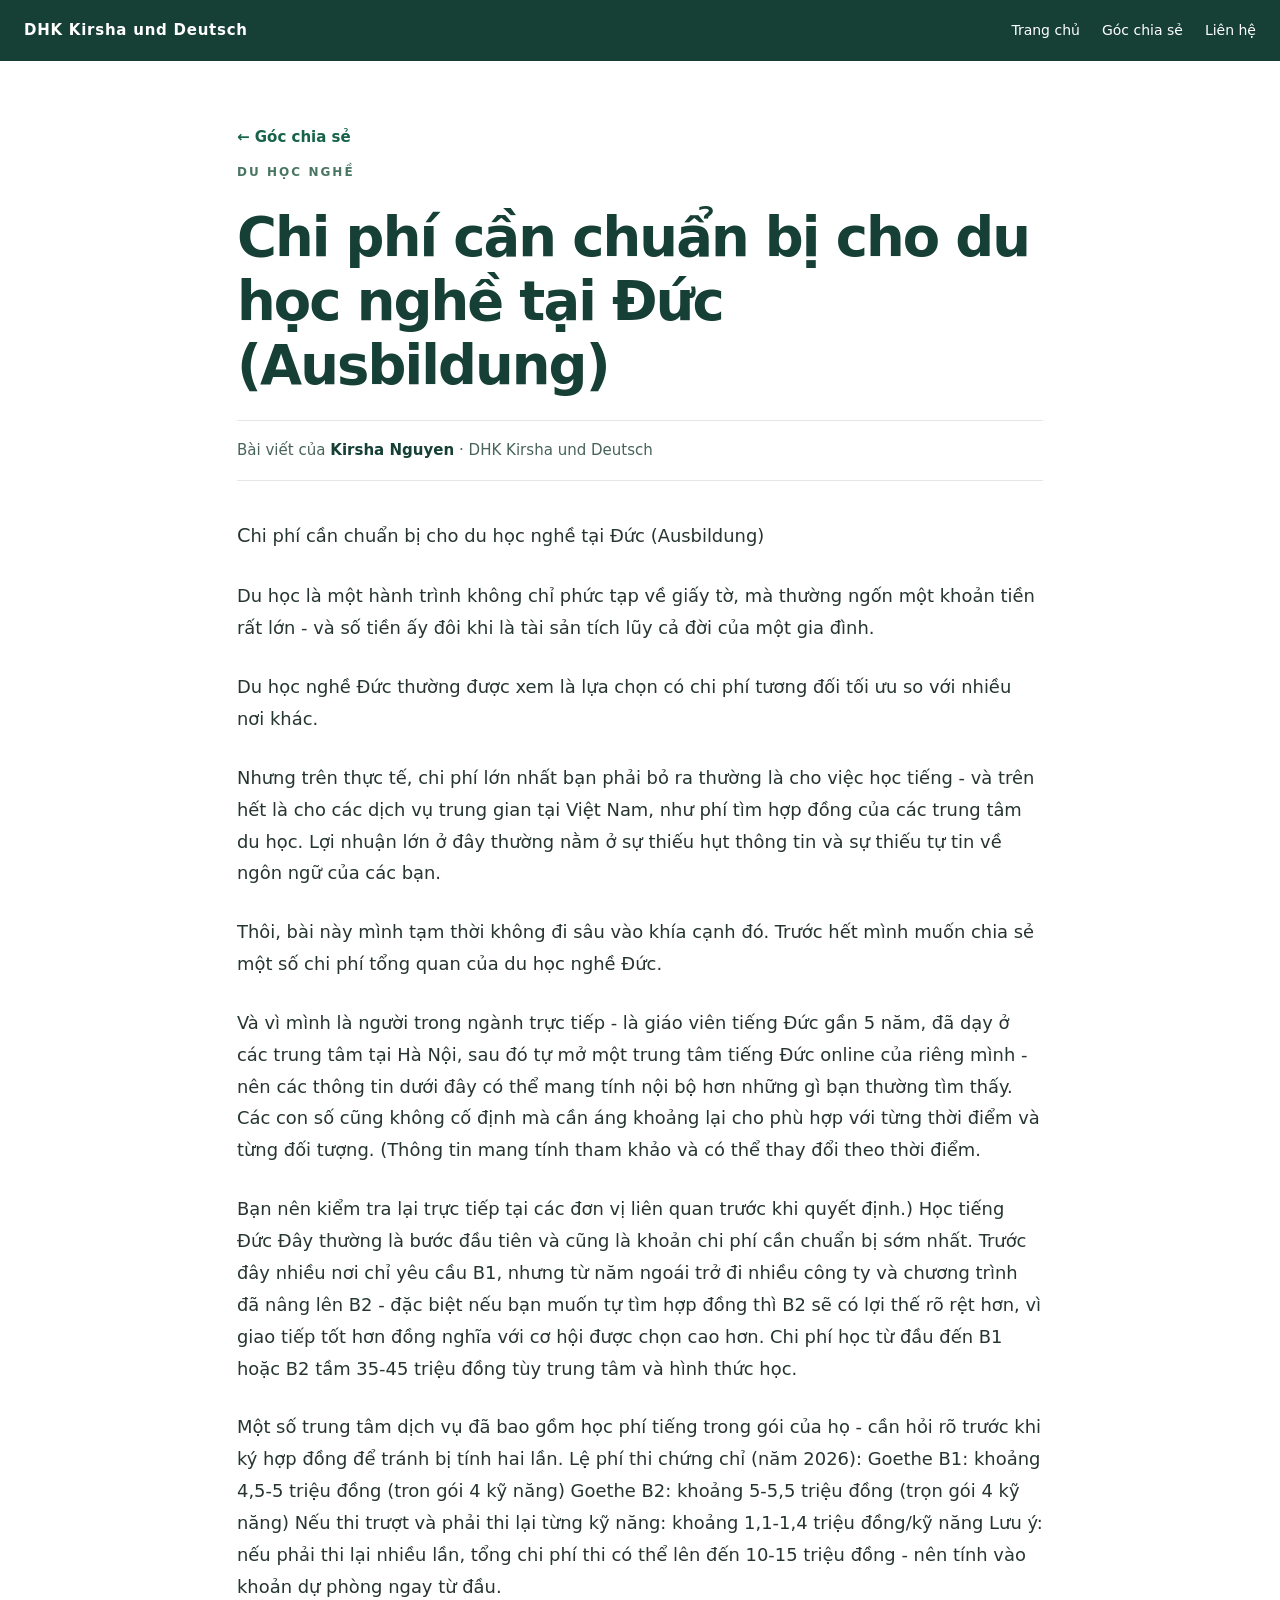
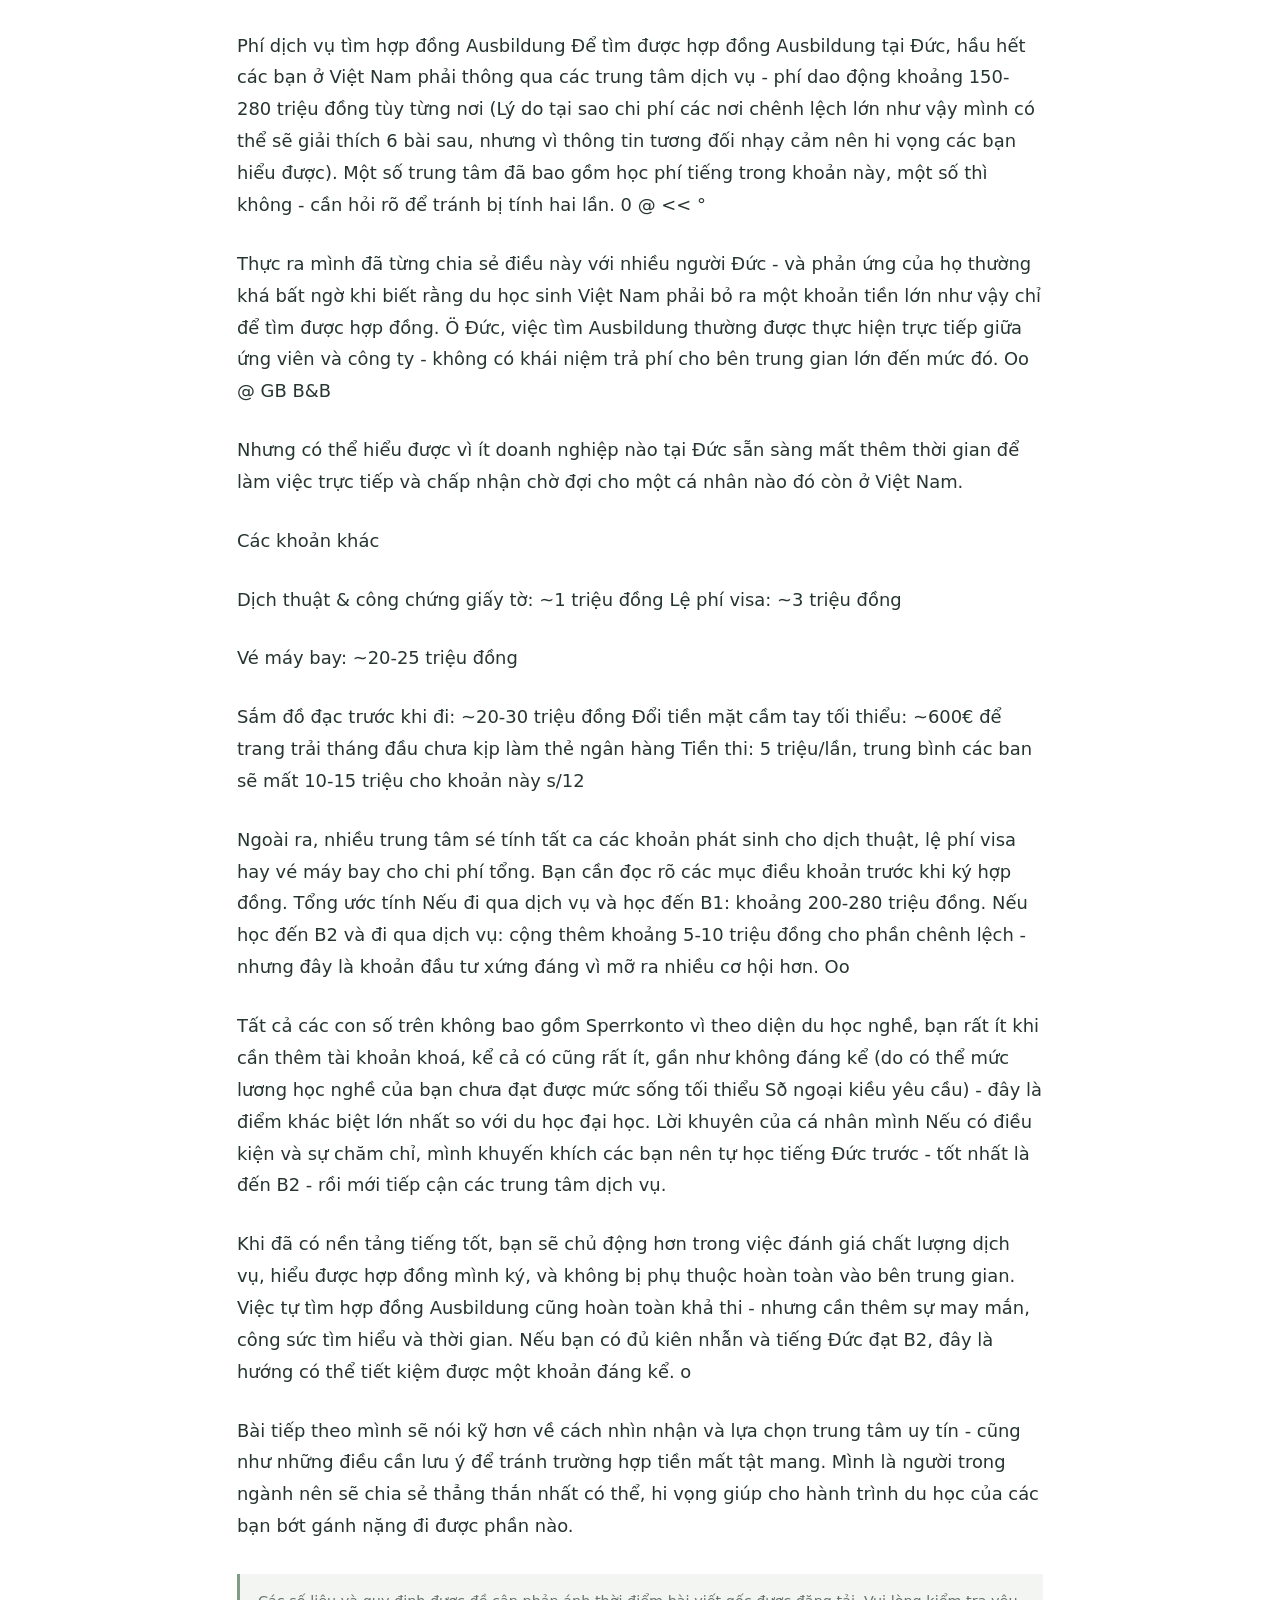
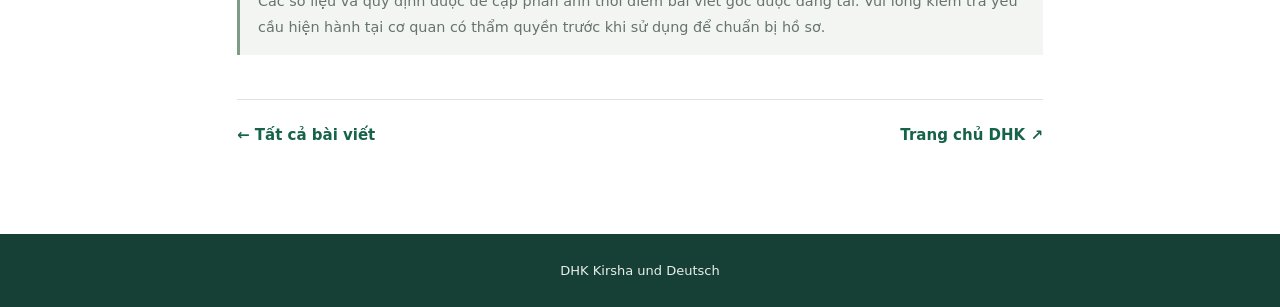
==== bai-viet/chi-phi-du-hoc-nghe-ausbildung.html @ 17debedf "bản hoàn chỉnh" ====
<!DOCTYPE html>
<html lang="vi"><head><meta charset="utf-8"/><meta content="width=device-width,initial-scale=1" name="viewport"/><meta content="#163f35" name="theme-color"/><meta content="Chi phí cần chuẩn bị cho du học nghề tại Đức (Ausbildung) — bài viết của Kirsha Nguyen tại DHK Kirsha und Deutsch." name="description"/><title>Chi phí cần chuẩn bị cho du học nghề tại Đức (Ausbildung) | DHK Kirsha und Deutsch</title><link href="../assets/style.css" rel="stylesheet"/><link href="../assets/blog.css" rel="stylesheet"/></head><body><div class="site-mini"><a href="../index.html"><strong>DHK Kirsha und Deutsch</strong></a><nav><a href="../index.html">Trang chủ</a><a href="index.html">Góc chia sẻ</a><a href="../index.html#lien-he">Liên hệ</a></nav></div><main class="reader article-professional"><a class="backlink" href="index.html">← Góc chia sẻ</a><p class="eyebrow">Du học nghề</p><h1>Chi phí cần chuẩn bị cho du học nghề tại Đức (Ausbildung)</h1><div class="byline">Bài viết của <strong>Kirsha Nguyen</strong> <span>· DHK Kirsha und Deutsch</span></div><div class="article-text"><p>Chi phí cần chuẩn bị cho du học nghề tại Đức (Ausbildung)</p>
<p>Du học là một hành trình không chỉ phức tạp về giấy tờ, mà thường ngốn một khoản tiền rất lớn - và số tiền ấy đôi khi là tài sản tích lũy cả đời của một gia đình.</p>
<p>Du học nghề Đức thường được xem là lựa chọn có chi phí tương đối tối ưu so với nhiều nơi khác.</p>
<p>Nhưng trên thực tế, chi phí lớn nhất bạn phải bỏ ra thường là cho việc học tiếng - và trên hết là cho các dịch vụ trung gian tại Việt Nam, như phí tìm hợp đồng của các trung tâm du học. Lợi nhuận lớn ở đây thường nằm ở sự thiếu hụt thông tin và sự thiếu tự tin về ngôn ngữ của các bạn.</p>
<p>Thôi, bài này mình tạm thời không đi sâu vào khía cạnh đó. Trước hết mình muốn chia sẻ một số chi phí tổng quan của du học nghề Đức.</p>
<p>Và vì mình là người trong ngành trực tiếp - là giáo viên tiếng Đức gần 5 năm, đã dạy ở các trung tâm tại Hà Nội, sau đó tự mở một trung tâm tiếng Đức online của riêng mình - nên các thông tin dưới đây có thể mang tính nội bộ hơn những gì bạn thường tìm thấy. Các con số cũng không cố định mà cần áng khoảng lại cho phù hợp với từng thời điểm và từng đối tượng. (Thông tin mang tính tham khảo và có thể thay đổi theo thời điểm.</p>
<p>Bạn nên kiểm tra lại trực tiếp tại các đơn vị liên quan trước khi quyết định.) Học tiếng Đức Đây thường là bước đầu tiên và cũng là khoản chi phí cần chuẩn bị sớm nhất. Trước đây nhiều nơi chỉ yêu cầu B1, nhưng từ năm ngoái trở đi nhiều công ty và chương trình đã nâng lên B2 - đặc biệt nếu bạn muốn tự tìm hợp đồng thì B2 sẽ có lợi thế rõ rệt hơn, vì giao tiếp tốt hơn đồng nghĩa với cơ hội được chọn cao hơn. Chi phí học từ đầu đến B1 hoặc B2 tầm 35-45 triệu đồng tùy trung tâm và hình thức học.</p>
<p>Một số trung tâm dịch vụ đã bao gồm học phí tiếng trong gói của họ - cần hỏi rõ trước khi ký hợp đồng để tránh bị tính hai lần. Lệ phí thi chứng chỉ (năm 2026): Goethe B1: khoảng 4,5-5 triệu đồng (tron gói 4 kỹ năng) Goethe B2: khoảng 5-5,5 triệu đồng (trọn gói 4 kỹ năng) Nếu thi trượt và phải thi lại từng kỹ năng: khoảng 1,1-1,4 triệu đồng/kỹ năng Lưu ý: nếu phải thi lại nhiều lần, tổng chi phí thi có thể lên đến 10-15 triệu đồng - nên tính vào khoản dự phòng ngay từ đầu.</p>
<p>Phí dịch vụ tìm hợp đồng Ausbildung Để tìm được hợp đồng Ausbildung tại Đức, hầu hết các bạn ở Việt Nam phải thông qua các trung tâm dịch vụ - phí dao động khoảng 150-280 triệu đồng tùy từng nơi (Lý do tại sao chi phí các nơi chênh lệch lớn như vậy mình có thể sẽ giải thích 6 bài sau, nhưng vì thông tin tương đối nhạy cảm nên hi vọng các bạn hiểu được). Một số trung tâm đã bao gồm học phí tiếng trong khoản này, một số thì không - cần hỏi rõ để tránh bị tính hai lần. 0 @ &lt;&lt; °</p>
<p>Thực ra mình đã từng chia sẻ điều này với nhiều người Đức - và phản ứng của họ thường khá bất ngờ khi biết rằng du học sinh Việt Nam phải bỏ ra một khoản tiền lớn như vậy chỉ để tìm được hợp đồng. Ö Đức, việc tìm Ausbildung thường được thực hiện trực tiếp giữa ứng viên và công ty - không có khái niệm trả phí cho bên trung gian lớn đến mức đó. Oo @ GB B&amp;B</p>
<p>Nhưng có thể hiểu được vì ít doanh nghiệp nào tại Đức sẵn sàng mất thêm thời gian để làm việc trực tiếp và chấp nhận chờ đợi cho một cá nhân nào đó còn ở Việt Nam.</p>
<p>Các khoản khác</p>
<p>Dịch thuật &amp; công chứng giấy tờ: ~1 triệu đồng Lệ phí visa: ~3 triệu đồng</p>
<p>Vé máy bay: ~20-25 triệu đồng</p>
<p>Sắm đồ đạc trước khi đi: ~20-30 triệu đồng Đổi tiền mặt cầm tay tối thiểu: ~600€ để trang trải tháng đầu chưa kịp làm thẻ ngân hàng Tiền thi: 5 triệu/lần, trung bình các ban sẽ mất 10-15 triệu cho khoản này s/12</p>
<p>Ngoài ra, nhiều trung tâm sé tính tất ca các khoản phát sinh cho dịch thuật, lệ phí visa hay vé máy bay cho chi phí tổng. Bạn cần đọc rõ các mục điều khoản trước khi ký hợp đồng. Tổng ước tính Nếu đi qua dịch vụ và học đến B1: khoảng 200-280 triệu đồng. Nếu học đến B2 và đi qua dịch vụ: cộng thêm khoảng 5-10 triệu đồng cho phần chênh lệch - nhưng đây là khoản đầu tư xứng đáng vì mỡ ra nhiều cơ hội hơn. Oo</p>
<p>Tất cả các con số trên không bao gồm Sperrkonto vì theo diện du học nghề, bạn rất ít khi cần thêm tài khoản khoá, kể cả có cũng rất ít, gần như không đáng kể (do có thể mức lương học nghề của bạn chưa đạt được mức sống tối thiểu Sð ngoại kiều yêu cầu) - đây là điểm khác biệt lớn nhất so với du học đại học. Lời khuyên của cá nhân mình Nếu có điều kiện và sự chăm chỉ, mình khuyến khích các bạn nên tự học tiếng Đức trước - tốt nhất là đến B2 - rồi mới tiếp cận các trung tâm dịch vụ.</p>
<p>Khi đã có nền tảng tiếng tốt, bạn sẽ chủ động hơn trong việc đánh giá chất lượng dịch vụ, hiểu được hợp đồng mình ký, và không bị phụ thuộc hoàn toàn vào bên trung gian. Việc tự tìm hợp đồng Ausbildung cũng hoàn toàn khả thi - nhưng cần thêm sự may mắn, công sức tìm hiểu và thời gian. Nếu bạn có đủ kiên nhẫn và tiếng Đức đạt B2, đây là hướng có thể tiết kiệm được một khoản đáng kể. o</p>
<p>Bài tiếp theo mình sẽ nói kỹ hơn về cách nhìn nhận và lựa chọn trung tâm uy tín - cũng như những điều cần lưu ý để tránh trường hợp tiền mất tật mang. Mình là người trong ngành nên sẽ chia sẻ thẳng thắn nhất có thể, hi vọng giúp cho hành trình du học của các bạn bớt gánh nặng đi được phần nào.</p></div><p class="article-disclaimer">Các số liệu và quy định được đề cập phản ánh thời điểm bài viết gốc được đăng tải. Vui lòng kiểm tra yêu cầu hiện hành tại cơ quan có thẩm quyền trước khi sử dụng để chuẩn bị hồ sơ.</p><div class="reader-nav"><a href="index.html">← Tất cả bài viết</a><a href="../index.html">Trang chủ DHK ↗</a></div></main><footer class="article-foot">DHK Kirsha und Deutsch</footer></body></html>
---- assets/style.css ----
@import url('https://fonts.googleapis.com/css2?family=DM+Sans:wght@400;500;600;700&family=Manrope:wght@400;500;600;700;800&display=swap');
:root{--green:#163f35;--green2:#245849;--mint:#dcece3;--cream:#f7f7f1;--ink:#182b25;--muted:#61746c;--line:#dbe5dd;--gold:#d8b67c;--white:#fff}
*{box-sizing:border-box}html{scroll-behavior:smooth}body{margin:0;background:#fff;color:var(--ink);font-family:'DM Sans',Arial,sans-serif;line-height:1.7}h1,h2,h3,h4{font-family:Manrope,Arial,sans-serif;line-height:1.22;letter-spacing:-.035em;margin:0}p{margin:0 0 1em}a{color:inherit;text-decoration:none}button{font:inherit}section{scroll-margin-top:94px}.wrap{max-width:1180px;margin:auto;padding:0 26px}
.topline{background:var(--green);color:#e3eee8;font-size:12px;letter-spacing:.07em;text-align:center;padding:9px 12px}
header{position:sticky;top:0;z-index:50;background:#fffefcf5;backdrop-filter:blur(14px);border-bottom:1px solid var(--line)}
.nav{height:78px;display:flex;align-items:center;gap:28px;justify-content:space-between}
.logo{display:flex;align-items:center;gap:11px;min-width:205px}.mark{background:var(--green);color:#fff;width:43px;height:43px;display:grid;place-items:center;border-radius:12px;font-family:Manrope;font-weight:800;font-size:15px;letter-spacing:-.08em}.logo b{display:block;font:800 16px Manrope;letter-spacing:-.04em}.logo small{display:block;color:var(--muted);font-size:10px;letter-spacing:.12em;text-transform:uppercase}
.links{display:flex;gap:23px;align-items:center;font-size:13px;font-weight:700}.links a:hover,.foot a:hover{color:#2c8468}.navcta{background:var(--green);color:#fff!important;padding:11px 17px;border-radius:8px;white-space:nowrap}.burger{display:none;background:none;border:0;font-size:26px;color:var(--green)}
.hero{background:linear-gradient(125deg,#f4f7f0 0%,#f8f8f3 52%,#e7efe7 100%);overflow:hidden}.hero-grid{display:grid;grid-template-columns:1.15fr .85fr;align-items:center;min-height:650px;gap:60px;padding-top:76px;padding-bottom:80px}
.eyebrow{font-size:12px;text-transform:uppercase;letter-spacing:.17em;color:#497663;font-weight:800;margin-bottom:22px}.hero h1{font-size:clamp(40px,5.1vw,70px);font-weight:800;color:var(--green);max-width:740px}.hero h1 em{font-style:normal;color:#69947e}.lead{font-size:17px;color:#51675d;max-width:560px;margin:25px 0 32px}.buttons{display:flex;flex-wrap:wrap;gap:12px}.btn{display:inline-flex;justify-content:center;align-items:center;padding:13px 23px;border-radius:9px;font-size:13px;font-weight:800;border:1px solid var(--green);transition:.2s}.btn:hover{transform:translateY(-2px)}.btn.primary{background:var(--green);color:#fff}.btn.outline{color:var(--green);background:transparent}.hero-note{display:flex;gap:25px;flex-wrap:wrap;margin-top:37px;font-size:12px;color:#62786c;font-weight:700}.hero-note span:before{content:'✓';color:#368b68;margin-right:8px}
.hero-art{position:relative;min-height:430px;border-radius:160px 160px 24px 24px;background:linear-gradient(145deg,#214f41,#10342d);padding:34px;display:flex;flex-direction:column;justify-content:space-between;overflow:hidden;color:white;box-shadow:0 25px 65px #1d4c3a24}.hero-art:before{content:'';position:absolute;border:1px solid #ffffff27;border-radius:50%;width:500px;height:500px;right:-190px;top:-140px}.hero-art:after{content:'';position:absolute;width:260px;height:260px;border:1px solid #ffffff20;border-radius:50%;right:80px;bottom:-160px}.art-top{z-index:1;font-size:12px;letter-spacing:.16em;text-transform:uppercase;color:#d7e9db}.art-big{z-index:1;font:800 clamp(62px,10vw,130px)/.9 Manrope;letter-spacing:-.11em;color:#f5f8ef}.art-bottom{z-index:1;border-top:1px solid #ffffff45;padding-top:20px;display:flex;justify-content:space-between;gap:20px;font-size:13px;color:#dcece3}.art-bottom strong{color:#fff}
.stats{background:var(--green);color:white}.stats-grid{display:grid;grid-template-columns:repeat(3,1fr);padding-top:29px;padding-bottom:29px;gap:22px}.stat{padding:8px 30px;border-right:1px solid #ffffff25}.stat:last-child{border:0}.stat strong{display:block;font:800 18px Manrope}.stat span{color:#c4d7cb;font-size:12px}
.section{padding:100px 0}.section.alt{background:var(--cream)}.section-head{max-width:760px;margin-bottom:40px}.section-head h2{font-size:clamp(29px,3.4vw,45px);color:var(--green);margin-bottom:17px}.section-head p{color:var(--muted);font-size:15px}.cards{display:grid;grid-template-columns:repeat(3,1fr);gap:18px}.card{border:1px solid var(--line);border-radius:16px;padding:31px;background:white;display:flex;flex-direction:column;min-height:340px}.card .number{font:800 13px Manrope;color:#5d8b76;letter-spacing:.15em;margin-bottom:42px}.card h3{font-size:23px;color:var(--green);margin-bottom:14px}.card p{color:var(--muted);font-size:14px;flex:1}.textlink{color:var(--green);font-size:13px;font-weight:800;margin-top:20px}.textlink:after{content:' →'}
.split{display:grid;grid-template-columns:.85fr 1.15fr;gap:80px;align-items:center}.feature-panel{background:var(--green);padding:46px;border-radius:16px;color:white;min-height:430px;display:flex;flex-direction:column;justify-content:space-between}.feature-panel .label{letter-spacing:.15em;text-transform:uppercase;font-size:12px;color:#c7dfd2}.feature-panel .quote{font:700 31px/1.4 Manrope;letter-spacing:-.045em}.feature-panel .sub{color:#b9d2c3;font-size:13px}.body-copy h2{font-size:clamp(30px,3vw,42px);color:var(--green);margin-bottom:23px}.body-copy p{color:var(--muted);font-size:15px}.checks{list-style:none;padding:0;margin:25px 0}.checks li{border-bottom:1px solid var(--line);padding:13px 0;font-size:14px;font-weight:600}.checks li:before{content:'✓';color:#37815d;margin-right:12px}
.pricegrid{display:grid;grid-template-columns:repeat(3,1fr);gap:17px}.price-card{background:#fff;border:1px solid var(--line);border-radius:16px;padding:27px}.price-card h3{font-size:20px;color:var(--green);margin-bottom:16px}.price-row{display:flex;justify-content:space-between;gap:12px;padding:13px 0;border-bottom:1px solid #e8eee8;font-size:14px}.price-row:last-child{border:0}.price-row strong{white-space:nowrap;color:var(--green)}.price-foot{color:var(--muted);font-size:12px;margin-top:23px}
.mentor{background:#eaf1e9;border:1px solid #d2e2d6;border-radius:20px;padding:45px;display:grid;grid-template-columns:1fr auto;gap:35px;align-items:center}.mentor h3{font-size:32px;color:var(--green);margin-bottom:13px}.mentor p{font-size:14px;color:#526a5c;max-width:700px}.bigprice{font:800 37px Manrope;color:var(--green);white-space:nowrap}.bigprice small{display:block;font:600 12px DM Sans;color:var(--muted);text-align:right}
.ausbildung{background:var(--green);border-radius:22px;padding:46px;color:#fff}.aus-head{display:flex;justify-content:space-between;align-items:center;gap:30px;padding-bottom:28px;border-bottom:1px solid #ffffff30}.aus-head h3{font-size:34px;max-width:620px}.aus-head .amount{font:800 45px Manrope;white-space:nowrap}.aus-head .amount small{display:block;font:500 13px DM Sans;color:#c5dace;text-align:right}.aus-sub{color:#d3e4d7;margin:22px 0 31px;font-size:15px}.aus-cols{display:grid;grid-template-columns:1fr 1fr;gap:38px}.aus-cols h4{font-size:17px;margin-bottom:16px}.aus-cols ul{padding-left:19px;margin:0}.aus-cols li{margin:10px 0;color:#e2eee5;font-size:14px}.aus-cols .not li{color:#cbdcd2}.aus-foot{border-top:1px solid #ffffff30;margin-top:32px;padding-top:24px;display:flex;gap:12px;flex-wrap:wrap}.aus-foot .btn{background:white;color:var(--green);border-color:white}.aus-foot .btn.altbtn{background:transparent;color:white;border-color:#ffffff75}
.promise{display:grid;grid-template-columns:1fr 1fr;gap:55px;align-items:center}.promise h2{font-size:clamp(30px,3vw,42px);color:var(--green)}.promise p{color:var(--muted);font-size:15px}.promise strong{color:var(--green)}
.contact{background:#f0f4ee}.contact-grid{display:grid;grid-template-columns:.9fr 1.1fr;gap:60px}.contact h2{font-size:clamp(31px,3.5vw,44px);color:var(--green);margin-bottom:18px}.contact p{color:var(--muted)}.contact-items{display:grid;gap:15px}.contact-box{background:#fff;border:1px solid var(--line);border-radius:13px;padding:22px 25px;display:flex;justify-content:space-between;gap:20px;align-items:center}.contact-box small{display:block;font-size:11px;text-transform:uppercase;letter-spacing:.11em;color:#648070;font-weight:800}.contact-box strong{display:block;font:800 19px Manrope;color:var(--green);margin-top:5px}.contact-box a{font-size:12px;color:#2a7959;font-weight:800;white-space:nowrap}.social{margin-top:28px;font-size:13px;color:#547060}.social strong{color:var(--green)}.social div{margin-top:8px}
footer{background:#102f28;color:#c7d9cd;padding:40px 0}.foot{display:flex;justify-content:space-between;gap:30px;align-items:center;font-size:12px}.foot strong{display:block;color:#fff;font:800 18px Manrope}.foot a{color:#e3eee6}
@media(max-width:900px){.links{gap:12px;font-size:12px}.hero-grid{gap:25px}.split{gap:35px}.cards{gap:12px}.card{padding:23px}.contact-grid{gap:30px}}
@media(max-width:720px){.wrap{padding-left:20px;padding-right:20px}.nav{height:69px}.burger{display:block}.links{display:none;position:absolute;left:0;right:0;top:69px;background:white;padding:18px 22px 25px;border-bottom:1px solid var(--line);box-shadow:0 16px 24px #00000012;flex-direction:column;align-items:stretch}.links.open{display:flex}.links a{padding:7px 0}.navcta{text-align:center}.hero-grid{grid-template-columns:1fr;min-height:auto;padding-top:58px;padding-bottom:55px;gap:36px}.hero h1{font-size:42px}.lead{font-size:15px}.hero-art{min-height:340px;border-radius:110px 110px 18px 18px}.art-big{font-size:100px}.stats-grid{grid-template-columns:1fr;gap:0;padding-top:14px;padding-bottom:14px}.stat{border-right:0;border-bottom:1px solid #ffffff22;padding:13px 0}.stat:last-child{border:0}.section{padding:67px 0}.cards,.pricegrid,.split,.promise,.contact-grid{grid-template-columns:1fr}.card{min-height:250px}.card .number{margin-bottom:25px}.feature-panel{min-height:320px}.mentor{grid-template-columns:1fr;padding:28px}.bigprice small{text-align:left}.ausbildung{padding:28px 23px}.aus-head{display:block}.aus-head h3{font-size:28px}.aus-head .amount{font-size:37px;margin-top:18px}.aus-head .amount small{text-align:left}.aus-cols{grid-template-columns:1fr;gap:20px}.contact-box{align-items:flex-start}.foot{display:block}.foot>div+div{margin-top:20px}}
@media(prefers-reduced-motion:reduce){html{scroll-behavior:auto}.btn{transition:none}}


#ve-dhk .feature-panel{padding:0;background:transparent;box-shadow:none;border:0;overflow:hidden}
#ve-dhk .portrait-card{background:#e6e9e0;border-radius:20px;overflow:hidden;box-shadow:0 14px 40px rgba(20,45,32,.11)}
#ve-dhk .portrait-card img{display:block;width:100%;height:470px;object-fit:cover;object-position:center 24%}
#ve-dhk .portrait-caption{padding:20px 24px;display:flex;flex-direction:column;gap:5px;color:#183e2c}
#ve-dhk .portrait-caption strong{font-size:21px}
#ve-dhk .portrait-caption span{font-size:13px;line-height:1.5}
@media(max-width:760px){#ve-dhk .portrait-card img{height:390px}}


/* DHK typography and layout refinements */
:root{--ink:#20372e}
html{-webkit-text-size-adjust:100%}body{font-family:system-ui,-apple-system,"Segoe UI",Roboto,"Helvetica Neue",Arial,sans-serif;font-size:15px;line-height:1.78;overflow-wrap:break-word}
h1,h2,h3,h4,.logo b,.mark,.contact-box strong{font-family:system-ui,-apple-system,"Segoe UI",Roboto,Arial,sans-serif;letter-spacing:-.025em;overflow-wrap:normal;word-break:normal}
h1{line-height:1.14}h2{line-height:1.27}h3{line-height:1.35}
p,li{line-height:1.78}p+p{margin-top:12px}
.section{padding-top:88px;padding-bottom:88px}
.hero-grid{grid-template-columns:minmax(0,1.05fr) minmax(0,.95fr);gap:48px}
.hero-photo{height:460px;min-width:0;border-radius:22px;position:relative;overflow:hidden;box-shadow:0 20px 55px rgba(20,55,38,.16);background:#dce9df}
.hero-photo img{display:block;width:100%;height:100%;object-fit:cover;object-position:50% 50%}
.hero-photo-caption{position:absolute;bottom:0;left:0;right:0;padding:24px 22px 18px;background:linear-gradient(transparent,rgba(0,0,0,.65));font-size:11px;letter-spacing:.11em;font-weight:700;color:#fff}
.image-credit{max-width:1180px;margin:auto;padding:0 26px 12px;text-align:right;font-size:11px;color:#c5d7ce}.image-credit a{text-decoration:underline}
.split>*,.promise>*,.mentor>*,.contact-grid>*,.hero-grid>*{min-width:0}
.contact-box{flex-wrap:wrap;row-gap:12px}.contact-box div{overflow-wrap:anywhere}.contact-box a{display:inline-flex;align-items:center;justify-content:center;min-height:40px;border-radius:8px;padding:7px 13px;background:#e8f3eb}
.cards .card,.pricegrid>*,.contact-box{height:100%}
#ve-dhk .portrait-card img{object-position:center 25%;height:490px}
@media(max-width:900px){.hero-grid{gap:28px}.hero-photo{height:390px}}
@media(max-width:720px){.section{padding:62px 0}.hero-grid{grid-template-columns:minmax(0,1fr);gap:30px}.hero-photo{height:300px;border-radius:17px}.hero h1{font-size:clamp(35px,10vw,46px)}.lead{font-size:15px}.eyebrow{letter-spacing:.1em}.contact-box{height:auto}.contact-box a{width:100%}#ve-dhk .portrait-card img{height:410px}.image-credit{text-align:left;padding:0 20px 12px}}
@media(max-width:380px){.wrap{padding-left:16px;padding-right:16px}.hero h1{font-size:34px}.contact-box{padding:19px}.hero-photo{height:245px}}


/* Đội ngũ DHK — chỉ bổ sung, giữ nguyên nhận diện ban đầu */
.dhk-team{margin-top:58px;padding:32px 0 4px;border-top:1px solid var(--line)}.team-heading{max-width:780px;margin-bottom:26px}.team-heading .eyebrow{font-size:12px;letter-spacing:.12em;color:var(--green2);font-weight:800}.team-heading h3{font-size:clamp(24px,3vw,36px);margin:10px 0 14px}.team-heading p{color:var(--muted)}.team-grid{display:grid;grid-template-columns:repeat(2,minmax(0,1fr));gap:24px}.team-card{border:1px solid var(--line);border-radius:18px;overflow:hidden;background:#fff;box-shadow:0 8px 24px rgba(22,63,53,.05)}.team-card>img{display:block;width:100%;height:260px;object-fit:cover;object-position:center 26%;background:#e7e9e3}.team-card>div{padding:25px}.team-card h4{font-size:24px;margin:0 0 7px}.team-card p{font-size:14px;line-height:1.8;margin:0 0 12px}.team-card .team-role{font-weight:700;color:var(--green2)}.team-card a{display:inline-block;font-weight:700;color:var(--green);margin-top:8px}.team-card a:hover{text-decoration:underline}body{overflow-wrap:break-word}a,button{overflow-wrap:anywhere}@media(max-width:720px){.team-grid{grid-template-columns:1fr}.team-card>img{height:300px}.dhk-team{margin-top:35px}}

/* Chỉnh ảnh chân dung: hiển thị đầy đủ, không cắt mặt */
#ve-dhk .portrait-card img{width:100%;height:auto;max-height:620px;object-fit:contain;object-position:center; background:#e6e9e0}
.team-grid{grid-template-columns:minmax(0,1fr);max-width:820px}
.team-card{display:grid;grid-template-columns:minmax(230px,38%) 1fr;align-items:stretch}
.team-card>img{width:100%;height:100%;max-height:570px;object-fit:contain;object-position:center;background:#e7e9e3}
@media(max-width:720px){#ve-dhk .portrait-card img{height:auto;max-height:none}.team-card{display:block}.team-card>img{height:auto;max-height:550px;object-fit:contain}}

/* Chân dung hiển thị toàn bộ, không cắt khuôn mặt */
.portrait-card img,.team-card img{object-fit:contain!important;object-position:center center!important;height:auto!important;max-height:560px!important;width:100%!important;background:#f0f2ec!important}
---- assets/blog.css ----
.blog-page{background:#f8f9f5;min-height:75vh;padding:75px 0 95px}.blog-heading{max-width:820px;margin-bottom:38px}.blog-heading h1{font-size:clamp(38px,5.3vw,66px);margin:12px 0 19px}.blog-heading p{color:#5e7369;font-size:17px;max-width:720px}.blog-eyebrow{font-size:12px;letter-spacing:.16em;text-transform:uppercase;color:#2c7459;font-weight:800}.blog-filters{display:flex;flex-wrap:wrap;gap:9px;margin:25px 0 34px}.blog-filter{display:inline-flex;padding:8px 15px;border:1px solid #d7e5d9;border-radius:99px;font-size:13px;font-weight:700;background:white}.blog-filter:hover,.blog-filter.active{background:#163f35;color:#fff}.blog-grid{display:grid;grid-template-columns:repeat(3,minmax(0,1fr));gap:23px}.blog-card{display:block;background:#fff;border:1px solid #e0e9e1;border-radius:16px;overflow:hidden;transition:transform .2s,box-shadow .2s}.blog-card:hover{transform:translateY(-3px);box-shadow:0 16px 32px #123c2c16}.blog-card-img{height:178px;background:linear-gradient(135deg,#dbe9df,#b6cfbf);display:flex;align-items:center;justify-content:center;color:#214b39;font:800 26px Manrope,sans-serif;letter-spacing:-.04em}.blog-card-img img{width:100%;height:100%;object-fit:cover}.blog-card-body{padding:23px}.blog-card-meta,.article-meta{font-size:12px;color:#6a7e73;font-weight:600}.blog-card h2{font-size:20px;line-height:1.35;margin:10px 0}.blog-card p{font-size:14px;color:#64786d;margin:0}.article-wrap{max-width:790px;margin:auto}.article-wrap h1{font-size:clamp(34px,5vw,54px);margin:15px 0 19px}.article-content{font-size:17px;line-height:1.95;color:#243a2e}.article-content h2{font-size:27px;margin:35px 0 14px}.article-content h3{font-size:21px;margin:25px 0 10px}.article-content p{margin:0 0 20px}.article-content ul{padding-left:25px;margin-bottom:22px}.article-content li{margin-bottom:9px}.article-content a{color:#217c5b;text-decoration:underline}.article-cover{width:100%;max-height:390px;object-fit:cover;border-radius:16px;margin:25px 0}.back-link{font-size:14px;font-weight:700;color:#28654c}.empty-blog{background:#fff;border:1px solid #dfe9e2;padding:30px;border-radius:16px;color:#61746c}
@media(max-width:900px){.blog-grid{grid-template-columns:repeat(2,minmax(0,1fr))}}@media(max-width:600px){.blog-grid{grid-template-columns:1fr}.blog-page{padding:45px 0 70px}.blog-card-img{height:190px}.article-content{font-size:16px}}

[hidden]{display:none!important}

/* Article reader */
.reader{max-width:850px;margin:0 auto;padding:45px 22px 85px}.reader h1{font-size:clamp(29px,4vw,49px);line-height:1.16;color:#163f35;margin:16px 0 22px}.reader .intro{font-size:16px;line-height:1.8;color:#55665d}.reader .original-page{margin:26px auto 34px;max-width:760px}.reader .original-page img{display:block;width:100%;height:auto;border:1px solid #e5e9e3;border-radius:12px;background:white}.reader .page-number{font-size:13px;color:#60756c;margin:0 0 9px}.reader .backlink{display:inline-block;margin:18px 0 12px;color:#176349;text-decoration:none;font-weight:650}.article-index{max-width:1150px;margin:0 auto;padding:60px 22px 95px}.article-index h1{font-size:clamp(34px,5vw,62px);color:#163f35}.article-grid{display:grid;grid-template-columns:repeat(auto-fit,minmax(275px,1fr));gap:18px;margin-top:30px}.article-tile{border:1px solid #dce5dd;border-radius:16px;padding:26px;background:#fff;display:flex;flex-direction:column;min-height:200px}.article-tile small{color:#5e856e;letter-spacing:.05em;text-transform:uppercase}.article-tile h2{font-size:23px;line-height:1.35;color:#173f34;margin:13px 0}.article-tile a{color:#176349;text-decoration:none;font-weight:650;margin-top:auto}.reader-note{background:#f3f6f0;border-left:3px solid #507d63;padding:15px 18px;border-radius:4px;color:#415a4d;font-size:14px;line-height:1.6}.reader-nav{display:flex;justify-content:space-between;gap:14px;flex-wrap:wrap;border-top:1px solid #dbe4da;padding-top:22px;margin-top:30px}.reader-nav a{color:#176349;font-weight:650}.site-mini{background:#163f35;color:white;padding:17px 24px;display:flex;align-items:center;justify-content:space-between;gap:15px;flex-wrap:wrap}.site-mini a{color:white;text-decoration:none}.site-mini strong{letter-spacing:.05em}.site-mini nav{display:flex;gap:22px}.site-mini nav a{font-size:14px}.article-foot{background:#163f35;color:#e8efe9;text-align:center;padding:25px 12px;font-size:13px} @media(max-width:600px){.reader{padding:28px 12px 60px}.reader .original-page{margin:16px auto 26px}.reader .original-page img{border-radius:6px}.article-index{padding:35px 18px 70px}}

/* Newspaper-style reading, consistent with DHK brand */
.prose{max-width:735px;margin:36px auto 56px;font-family:Georgia,"Times New Roman",serif;font-size:19px;line-height:1.94;color:#293b32}.prose p{margin:0 0 24px}.prose p:first-child:first-letter{font-size:2.8em;float:left;line-height:.95;padding:7px 9px 0 0;color:#17634c}.evidence{max-width:670px;margin:38px auto}.evidence img{width:100%;height:auto;display:block;border-radius:10px;border:1px solid #e0e6df}.evidence figcaption{font-family:system-ui,sans-serif;font-size:13px;color:#68756d;line-height:1.6;text-align:center;margin-top:10px}.byline{color:#64766a;font-size:14px;border-bottom:1px solid #e2e9e2;padding-bottom:20px}.read-more{background:#f4f7f2;border-radius:12px;padding:18px 22px;margin-top:38px}.read-more summary{cursor:pointer;font-weight:650;color:#215846}.read-more p{font-size:14px;color:#58675c}.read-more img{max-width:100%;height:auto;margin:20px auto;display:block;border:1px solid #e5eae4;border-radius:8px}.article-tile h2{font-family:Georgia,serif}@media(max-width:650px){.prose{font-size:17px;line-height:1.86;margin:28px auto}.evidence{margin:25px auto}}

/* Long-form editorial article presentation */
.article-professional{max-width:850px}.article-professional h1{font-size:clamp(2rem,4.5vw,3.4rem);line-height:1.18;letter-spacing:-.035em;margin:15px 0 22px}.byline{border-top:1px solid #e4e7e2;border-bottom:1px solid #e4e7e2;padding:16px 0;margin:22px 0 38px;color:#47635a;font-size:.94rem}.byline strong{color:#163f35}.article-text{font-size:1.12rem;line-height:1.9;color:#26352f}.article-text p{margin:0 0 1.5em;max-width:75ch;overflow-wrap:break-word}.article-text p:first-child::first-letter{font-size:1.08em}.article-disclaimer{font-size:.9rem;color:#68736d;background:#f2f5f1;border-left:3px solid #809c86;padding:15px 18px;margin-top:32px}.article-professional .reader-nav{margin-top:44px}@media(max-width:650px){.article-text{font-size:1.04rem;line-height:1.85}.byline span{display:block;margin-top:5px}}
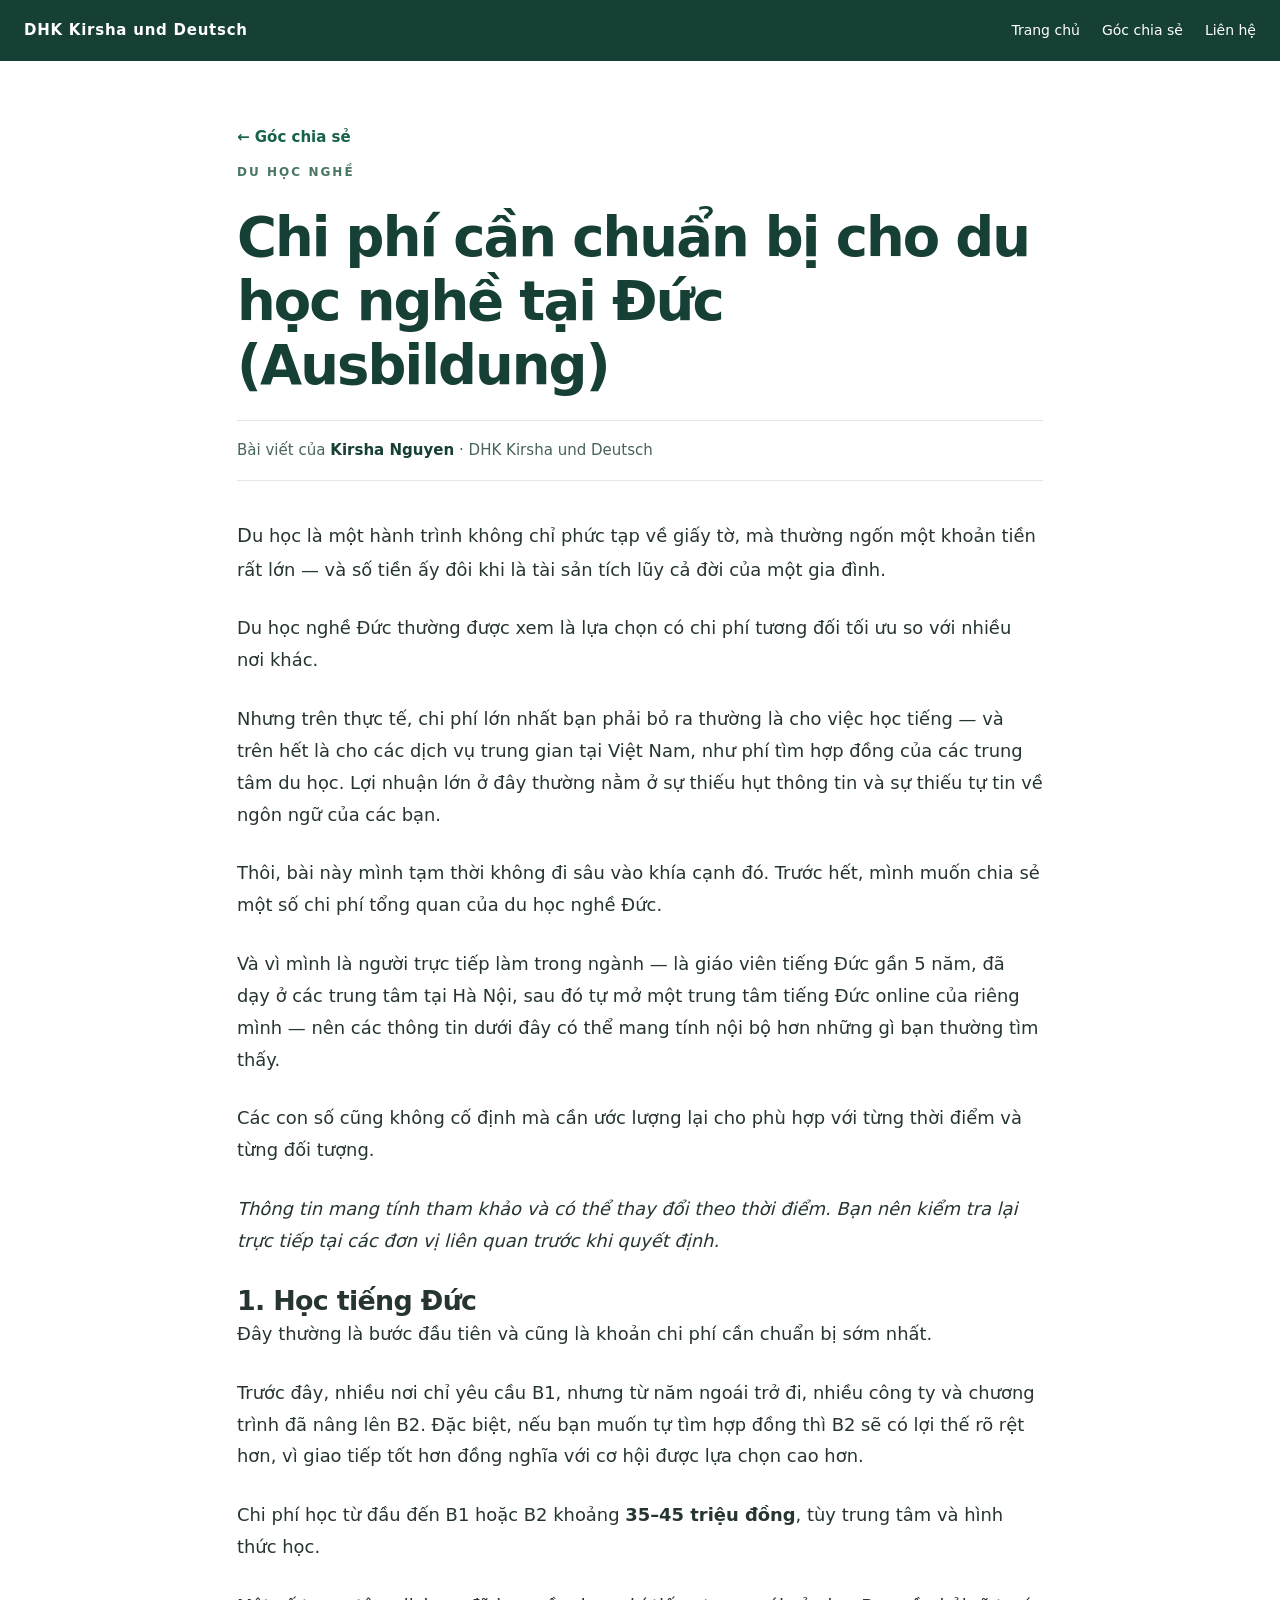
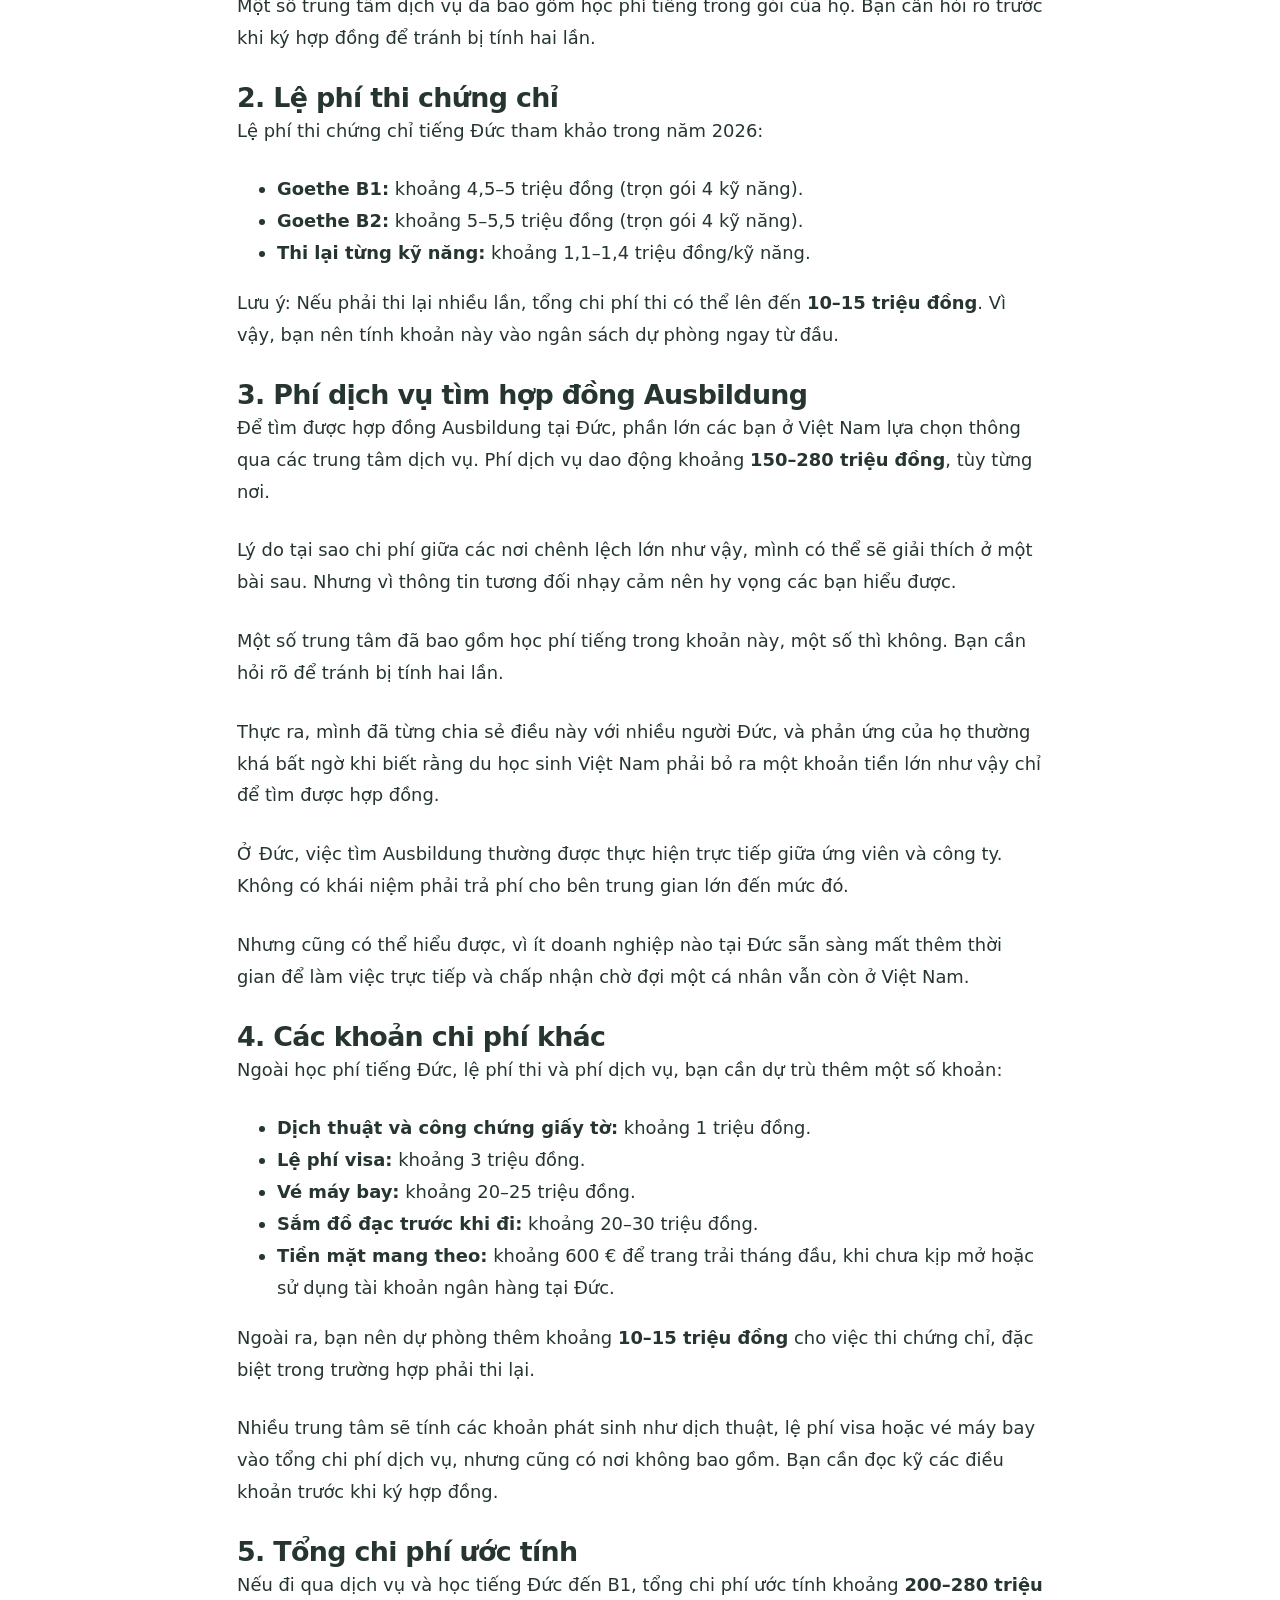
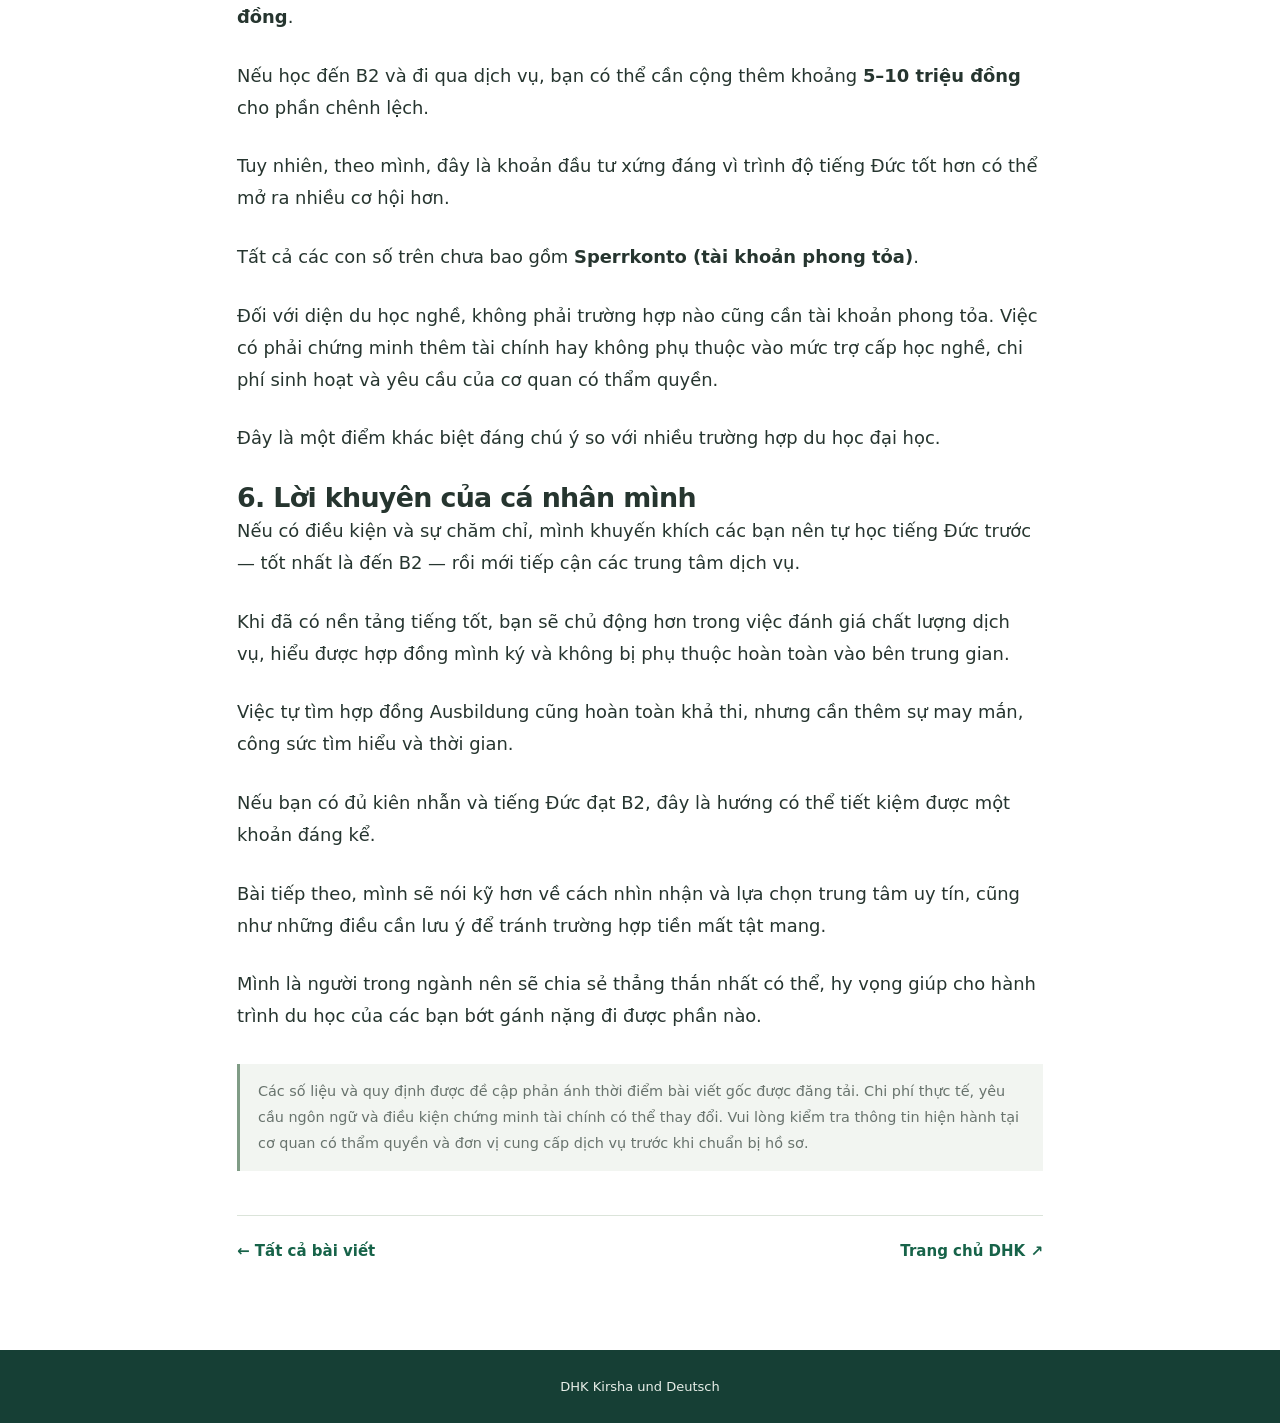
==== commit b0b9106d: "2 The article discusses the costs associated with vocational study abroad in Germany, including lang" ====
--- a/bai-viet/chi-phi-du-hoc-nghe-ausbildung.html
+++ b/bai-viet/chi-phi-du-hoc-nghe-ausbildung.html
@@ -1,20 +1,152 @@
 <!DOCTYPE html>
-<html lang="vi"><head><meta charset="utf-8"/><meta content="width=device-width,initial-scale=1" name="viewport"/><meta content="#163f35" name="theme-color"/><meta content="Chi phí cần chuẩn bị cho du học nghề tại Đức (Ausbildung) — bài viết của Kirsha Nguyen tại DHK Kirsha und Deutsch." name="description"/><title>Chi phí cần chuẩn bị cho du học nghề tại Đức (Ausbildung) | DHK Kirsha und Deutsch</title><link href="../assets/style.css" rel="stylesheet"/><link href="../assets/blog.css" rel="stylesheet"/></head><body><div class="site-mini"><a href="../index.html"><strong>DHK Kirsha und Deutsch</strong></a><nav><a href="../index.html">Trang chủ</a><a href="index.html">Góc chia sẻ</a><a href="../index.html#lien-he">Liên hệ</a></nav></div><main class="reader article-professional"><a class="backlink" href="index.html">← Góc chia sẻ</a><p class="eyebrow">Du học nghề</p><h1>Chi phí cần chuẩn bị cho du học nghề tại Đức (Ausbildung)</h1><div class="byline">Bài viết của <strong>Kirsha Nguyen</strong> <span>· DHK Kirsha und Deutsch</span></div><div class="article-text"><p>Chi phí cần chuẩn bị cho du học nghề tại Đức (Ausbildung)</p>
-<p>Du học là một hành trình không chỉ phức tạp về giấy tờ, mà thường ngốn một khoản tiền rất lớn - và số tiền ấy đôi khi là tài sản tích lũy cả đời của một gia đình.</p>
-<p>Du học nghề Đức thường được xem là lựa chọn có chi phí tương đối tối ưu so với nhiều nơi khác.</p>
-<p>Nhưng trên thực tế, chi phí lớn nhất bạn phải bỏ ra thường là cho việc học tiếng - và trên hết là cho các dịch vụ trung gian tại Việt Nam, như phí tìm hợp đồng của các trung tâm du học. Lợi nhuận lớn ở đây thường nằm ở sự thiếu hụt thông tin và sự thiếu tự tin về ngôn ngữ của các bạn.</p>
-<p>Thôi, bài này mình tạm thời không đi sâu vào khía cạnh đó. Trước hết mình muốn chia sẻ một số chi phí tổng quan của du học nghề Đức.</p>
-<p>Và vì mình là người trong ngành trực tiếp - là giáo viên tiếng Đức gần 5 năm, đã dạy ở các trung tâm tại Hà Nội, sau đó tự mở một trung tâm tiếng Đức online của riêng mình - nên các thông tin dưới đây có thể mang tính nội bộ hơn những gì bạn thường tìm thấy. Các con số cũng không cố định mà cần áng khoảng lại cho phù hợp với từng thời điểm và từng đối tượng. (Thông tin mang tính tham khảo và có thể thay đổi theo thời điểm.</p>
-<p>Bạn nên kiểm tra lại trực tiếp tại các đơn vị liên quan trước khi quyết định.) Học tiếng Đức Đây thường là bước đầu tiên và cũng là khoản chi phí cần chuẩn bị sớm nhất. Trước đây nhiều nơi chỉ yêu cầu B1, nhưng từ năm ngoái trở đi nhiều công ty và chương trình đã nâng lên B2 - đặc biệt nếu bạn muốn tự tìm hợp đồng thì B2 sẽ có lợi thế rõ rệt hơn, vì giao tiếp tốt hơn đồng nghĩa với cơ hội được chọn cao hơn. Chi phí học từ đầu đến B1 hoặc B2 tầm 35-45 triệu đồng tùy trung tâm và hình thức học.</p>
-<p>Một số trung tâm dịch vụ đã bao gồm học phí tiếng trong gói của họ - cần hỏi rõ trước khi ký hợp đồng để tránh bị tính hai lần. Lệ phí thi chứng chỉ (năm 2026): Goethe B1: khoảng 4,5-5 triệu đồng (tron gói 4 kỹ năng) Goethe B2: khoảng 5-5,5 triệu đồng (trọn gói 4 kỹ năng) Nếu thi trượt và phải thi lại từng kỹ năng: khoảng 1,1-1,4 triệu đồng/kỹ năng Lưu ý: nếu phải thi lại nhiều lần, tổng chi phí thi có thể lên đến 10-15 triệu đồng - nên tính vào khoản dự phòng ngay từ đầu.</p>
-<p>Phí dịch vụ tìm hợp đồng Ausbildung Để tìm được hợp đồng Ausbildung tại Đức, hầu hết các bạn ở Việt Nam phải thông qua các trung tâm dịch vụ - phí dao động khoảng 150-280 triệu đồng tùy từng nơi (Lý do tại sao chi phí các nơi chênh lệch lớn như vậy mình có thể sẽ giải thích 6 bài sau, nhưng vì thông tin tương đối nhạy cảm nên hi vọng các bạn hiểu được). Một số trung tâm đã bao gồm học phí tiếng trong khoản này, một số thì không - cần hỏi rõ để tránh bị tính hai lần. 0 @ &lt;&lt; °</p>
-<p>Thực ra mình đã từng chia sẻ điều này với nhiều người Đức - và phản ứng của họ thường khá bất ngờ khi biết rằng du học sinh Việt Nam phải bỏ ra một khoản tiền lớn như vậy chỉ để tìm được hợp đồng. Ö Đức, việc tìm Ausbildung thường được thực hiện trực tiếp giữa ứng viên và công ty - không có khái niệm trả phí cho bên trung gian lớn đến mức đó. Oo @ GB B&amp;B</p>
-<p>Nhưng có thể hiểu được vì ít doanh nghiệp nào tại Đức sẵn sàng mất thêm thời gian để làm việc trực tiếp và chấp nhận chờ đợi cho một cá nhân nào đó còn ở Việt Nam.</p>
-<p>Các khoản khác</p>
-<p>Dịch thuật &amp; công chứng giấy tờ: ~1 triệu đồng Lệ phí visa: ~3 triệu đồng</p>
-<p>Vé máy bay: ~20-25 triệu đồng</p>
-<p>Sắm đồ đạc trước khi đi: ~20-30 triệu đồng Đổi tiền mặt cầm tay tối thiểu: ~600€ để trang trải tháng đầu chưa kịp làm thẻ ngân hàng Tiền thi: 5 triệu/lần, trung bình các ban sẽ mất 10-15 triệu cho khoản này s/12</p>
-<p>Ngoài ra, nhiều trung tâm sé tính tất ca các khoản phát sinh cho dịch thuật, lệ phí visa hay vé máy bay cho chi phí tổng. Bạn cần đọc rõ các mục điều khoản trước khi ký hợp đồng. Tổng ước tính Nếu đi qua dịch vụ và học đến B1: khoảng 200-280 triệu đồng. Nếu học đến B2 và đi qua dịch vụ: cộng thêm khoảng 5-10 triệu đồng cho phần chênh lệch - nhưng đây là khoản đầu tư xứng đáng vì mỡ ra nhiều cơ hội hơn. Oo</p>
-<p>Tất cả các con số trên không bao gồm Sperrkonto vì theo diện du học nghề, bạn rất ít khi cần thêm tài khoản khoá, kể cả có cũng rất ít, gần như không đáng kể (do có thể mức lương học nghề của bạn chưa đạt được mức sống tối thiểu Sð ngoại kiều yêu cầu) - đây là điểm khác biệt lớn nhất so với du học đại học. Lời khuyên của cá nhân mình Nếu có điều kiện và sự chăm chỉ, mình khuyến khích các bạn nên tự học tiếng Đức trước - tốt nhất là đến B2 - rồi mới tiếp cận các trung tâm dịch vụ.</p>
-<p>Khi đã có nền tảng tiếng tốt, bạn sẽ chủ động hơn trong việc đánh giá chất lượng dịch vụ, hiểu được hợp đồng mình ký, và không bị phụ thuộc hoàn toàn vào bên trung gian. Việc tự tìm hợp đồng Ausbildung cũng hoàn toàn khả thi - nhưng cần thêm sự may mắn, công sức tìm hiểu và thời gian. Nếu bạn có đủ kiên nhẫn và tiếng Đức đạt B2, đây là hướng có thể tiết kiệm được một khoản đáng kể. o</p>
-<p>Bài tiếp theo mình sẽ nói kỹ hơn về cách nhìn nhận và lựa chọn trung tâm uy tín - cũng như những điều cần lưu ý để tránh trường hợp tiền mất tật mang. Mình là người trong ngành nên sẽ chia sẻ thẳng thắn nhất có thể, hi vọng giúp cho hành trình du học của các bạn bớt gánh nặng đi được phần nào.</p></div><p class="article-disclaimer">Các số liệu và quy định được đề cập phản ánh thời điểm bài viết gốc được đăng tải. Vui lòng kiểm tra yêu cầu hiện hành tại cơ quan có thẩm quyền trước khi sử dụng để chuẩn bị hồ sơ.</p><div class="reader-nav"><a href="index.html">← Tất cả bài viết</a><a href="../index.html">Trang chủ DHK ↗</a></div></main><footer class="article-foot">DHK Kirsha und Deutsch</footer></body></html>+<html lang="vi">
+<head>
+  <meta charset="utf-8"/>
+  <meta name="viewport" content="width=device-width, initial-scale=1"/>
+  <meta name="theme-color" content="#163f35"/>
+  <meta name="description" content="Chi phí cần chuẩn bị cho du học nghề tại Đức (Ausbildung) — bài viết của Kirsha Nguyen tại DHK Kirsha und Deutsch."/>
+  <title>Chi phí cần chuẩn bị cho du học nghề tại Đức (Ausbildung) | DHK Kirsha und Deutsch</title>
+  <link href="../assets/style.css" rel="stylesheet"/>
+  <link href="../assets/blog.css" rel="stylesheet"/>
+</head>
+
+<body>
+  <div class="site-mini">
+    <a href="../index.html">
+      <strong>DHK Kirsha und Deutsch</strong>
+    </a>
+
+    <nav>
+      <a href="../index.html">Trang chủ</a>
+      <a href="index.html">Góc chia sẻ</a>
+      <a href="../index.html#lien-he">Liên hệ</a>
+    </nav>
+  </div>
+
+  <main class="reader article-professional">
+    <a class="backlink" href="index.html">← Góc chia sẻ</a>
+
+    <p class="eyebrow">Du học nghề</p>
+
+    <h1>Chi phí cần chuẩn bị cho du học nghề tại Đức (Ausbildung)</h1>
+
+    <div class="byline">
+      Bài viết của <strong>Kirsha Nguyen</strong>
+      <span>· DHK Kirsha und Deutsch</span>
+    </div>
+
+    <div class="article-text">
+
+      <p>Du học là một hành trình không chỉ phức tạp về giấy tờ, mà thường ngốn một khoản tiền rất lớn — và số tiền ấy đôi khi là tài sản tích lũy cả đời của một gia đình.</p>
+
+      <p>Du học nghề Đức thường được xem là lựa chọn có chi phí tương đối tối ưu so với nhiều nơi khác.</p>
+
+      <p>Nhưng trên thực tế, chi phí lớn nhất bạn phải bỏ ra thường là cho việc học tiếng — và trên hết là cho các dịch vụ trung gian tại Việt Nam, như phí tìm hợp đồng của các trung tâm du học. Lợi nhuận lớn ở đây thường nằm ở sự thiếu hụt thông tin và sự thiếu tự tin về ngôn ngữ của các bạn.</p>
+
+      <p>Thôi, bài này mình tạm thời không đi sâu vào khía cạnh đó. Trước hết, mình muốn chia sẻ một số chi phí tổng quan của du học nghề Đức.</p>
+
+      <p>Và vì mình là người trực tiếp làm trong ngành — là giáo viên tiếng Đức gần 5 năm, đã dạy ở các trung tâm tại Hà Nội, sau đó tự mở một trung tâm tiếng Đức online của riêng mình — nên các thông tin dưới đây có thể mang tính nội bộ hơn những gì bạn thường tìm thấy.</p>
+
+      <p>Các con số cũng không cố định mà cần ước lượng lại cho phù hợp với từng thời điểm và từng đối tượng.</p>
+
+      <p><em>Thông tin mang tính tham khảo và có thể thay đổi theo thời điểm. Bạn nên kiểm tra lại trực tiếp tại các đơn vị liên quan trước khi quyết định.</em></p>
+
+      <h2>1. Học tiếng Đức</h2>
+
+      <p>Đây thường là bước đầu tiên và cũng là khoản chi phí cần chuẩn bị sớm nhất.</p>
+
+      <p>Trước đây, nhiều nơi chỉ yêu cầu B1, nhưng từ năm ngoái trở đi, nhiều công ty và chương trình đã nâng lên B2. Đặc biệt, nếu bạn muốn tự tìm hợp đồng thì B2 sẽ có lợi thế rõ rệt hơn, vì giao tiếp tốt hơn đồng nghĩa với cơ hội được lựa chọn cao hơn.</p>
+
+      <p>Chi phí học từ đầu đến B1 hoặc B2 khoảng <strong>35–45 triệu đồng</strong>, tùy trung tâm và hình thức học.</p>
+
+      <p>Một số trung tâm dịch vụ đã bao gồm học phí tiếng trong gói của họ. Bạn cần hỏi rõ trước khi ký hợp đồng để tránh bị tính hai lần.</p>
+
+      <h2>2. Lệ phí thi chứng chỉ</h2>
+
+      <p>Lệ phí thi chứng chỉ tiếng Đức tham khảo trong năm 2026:</p>
+
+      <ul>
+        <li><strong>Goethe B1:</strong> khoảng 4,5–5 triệu đồng (trọn gói 4 kỹ năng).</li>
+        <li><strong>Goethe B2:</strong> khoảng 5–5,5 triệu đồng (trọn gói 4 kỹ năng).</li>
+        <li><strong>Thi lại từng kỹ năng:</strong> khoảng 1,1–1,4 triệu đồng/kỹ năng.</li>
+      </ul>
+
+      <p>Lưu ý: Nếu phải thi lại nhiều lần, tổng chi phí thi có thể lên đến <strong>10–15 triệu đồng</strong>. Vì vậy, bạn nên tính khoản này vào ngân sách dự phòng ngay từ đầu.</p>
+
+      <h2>3. Phí dịch vụ tìm hợp đồng Ausbildung</h2>
+
+      <p>Để tìm được hợp đồng Ausbildung tại Đức, phần lớn các bạn ở Việt Nam lựa chọn thông qua các trung tâm dịch vụ. Phí dịch vụ dao động khoảng <strong>150–280 triệu đồng</strong>, tùy từng nơi.</p>
+
+      <p>Lý do tại sao chi phí giữa các nơi chênh lệch lớn như vậy, mình có thể sẽ giải thích ở một bài sau. Nhưng vì thông tin tương đối nhạy cảm nên hy vọng các bạn hiểu được.</p>
+
+      <p>Một số trung tâm đã bao gồm học phí tiếng trong khoản này, một số thì không. Bạn cần hỏi rõ để tránh bị tính hai lần.</p>
+
+      <p>Thực ra, mình đã từng chia sẻ điều này với nhiều người Đức, và phản ứng của họ thường khá bất ngờ khi biết rằng du học sinh Việt Nam phải bỏ ra một khoản tiền lớn như vậy chỉ để tìm được hợp đồng.</p>
+
+      <p>Ở Đức, việc tìm Ausbildung thường được thực hiện trực tiếp giữa ứng viên và công ty. Không có khái niệm phải trả phí cho bên trung gian lớn đến mức đó.</p>
+
+      <p>Nhưng cũng có thể hiểu được, vì ít doanh nghiệp nào tại Đức sẵn sàng mất thêm thời gian để làm việc trực tiếp và chấp nhận chờ đợi một cá nhân vẫn còn ở Việt Nam.</p>
+
+      <h2>4. Các khoản chi phí khác</h2>
+
+      <p>Ngoài học phí tiếng Đức, lệ phí thi và phí dịch vụ, bạn cần dự trù thêm một số khoản:</p>
+
+      <ul>
+        <li><strong>Dịch thuật và công chứng giấy tờ:</strong> khoảng 1 triệu đồng.</li>
+        <li><strong>Lệ phí visa:</strong> khoảng 3 triệu đồng.</li>
+        <li><strong>Vé máy bay:</strong> khoảng 20–25 triệu đồng.</li>
+        <li><strong>Sắm đồ đạc trước khi đi:</strong> khoảng 20–30 triệu đồng.</li>
+        <li><strong>Tiền mặt mang theo:</strong> khoảng 600 € để trang trải tháng đầu, khi chưa kịp mở hoặc sử dụng tài khoản ngân hàng tại Đức.</li>
+      </ul>
+
+      <p>Ngoài ra, bạn nên dự phòng thêm khoảng <strong>10–15 triệu đồng</strong> cho việc thi chứng chỉ, đặc biệt trong trường hợp phải thi lại.</p>
+
+      <p>Nhiều trung tâm sẽ tính các khoản phát sinh như dịch thuật, lệ phí visa hoặc vé máy bay vào tổng chi phí dịch vụ, nhưng cũng có nơi không bao gồm. Bạn cần đọc kỹ các điều khoản trước khi ký hợp đồng.</p>
+
+      <h2>5. Tổng chi phí ước tính</h2>
+
+      <p>Nếu đi qua dịch vụ và học tiếng Đức đến B1, tổng chi phí ước tính khoảng <strong>200–280 triệu đồng</strong>.</p>
+
+      <p>Nếu học đến B2 và đi qua dịch vụ, bạn có thể cần cộng thêm khoảng <strong>5–10 triệu đồng</strong> cho phần chênh lệch.</p>
+
+      <p>Tuy nhiên, theo mình, đây là khoản đầu tư xứng đáng vì trình độ tiếng Đức tốt hơn có thể mở ra nhiều cơ hội hơn.</p>
+
+      <p>Tất cả các con số trên chưa bao gồm <strong>Sperrkonto (tài khoản phong tỏa)</strong>.</p>
+
+      <p>Đối với diện du học nghề, không phải trường hợp nào cũng cần tài khoản phong tỏa. Việc có phải chứng minh thêm tài chính hay không phụ thuộc vào mức trợ cấp học nghề, chi phí sinh hoạt và yêu cầu của cơ quan có thẩm quyền.</p>
+
+      <p>Đây là một điểm khác biệt đáng chú ý so với nhiều trường hợp du học đại học.</p>
+
+      <h2>6. Lời khuyên của cá nhân mình</h2>
+
+      <p>Nếu có điều kiện và sự chăm chỉ, mình khuyến khích các bạn nên tự học tiếng Đức trước — tốt nhất là đến B2 — rồi mới tiếp cận các trung tâm dịch vụ.</p>
+
+      <p>Khi đã có nền tảng tiếng tốt, bạn sẽ chủ động hơn trong việc đánh giá chất lượng dịch vụ, hiểu được hợp đồng mình ký và không bị phụ thuộc hoàn toàn vào bên trung gian.</p>
+
+      <p>Việc tự tìm hợp đồng Ausbildung cũng hoàn toàn khả thi, nhưng cần thêm sự may mắn, công sức tìm hiểu và thời gian.</p>
+
+      <p>Nếu bạn có đủ kiên nhẫn và tiếng Đức đạt B2, đây là hướng có thể tiết kiệm được một khoản đáng kể.</p>
+
+      <p>Bài tiếp theo, mình sẽ nói kỹ hơn về cách nhìn nhận và lựa chọn trung tâm uy tín, cũng như những điều cần lưu ý để tránh trường hợp tiền mất tật mang.</p>
+
+      <p>Mình là người trong ngành nên sẽ chia sẻ thẳng thắn nhất có thể, hy vọng giúp cho hành trình du học của các bạn bớt gánh nặng đi được phần nào.</p>
+
+    </div>
+
+    <p class="article-disclaimer">
+      Các số liệu và quy định được đề cập phản ánh thời điểm bài viết gốc được đăng tải.
+      Chi phí thực tế, yêu cầu ngôn ngữ và điều kiện chứng minh tài chính có thể thay đổi.
+      Vui lòng kiểm tra thông tin hiện hành tại cơ quan có thẩm quyền và đơn vị cung cấp dịch vụ trước khi chuẩn bị hồ sơ.
+    </p>
+
+    <div class="reader-nav">
+      <a href="index.html">← Tất cả bài viết</a>
+      <a href="../index.html">Trang chủ DHK ↗</a>
+    </div>
+  </main>
+
+  <footer class="article-foot">
+    DHK Kirsha und Deutsch
+  </footer>
+</body>
+</html>
